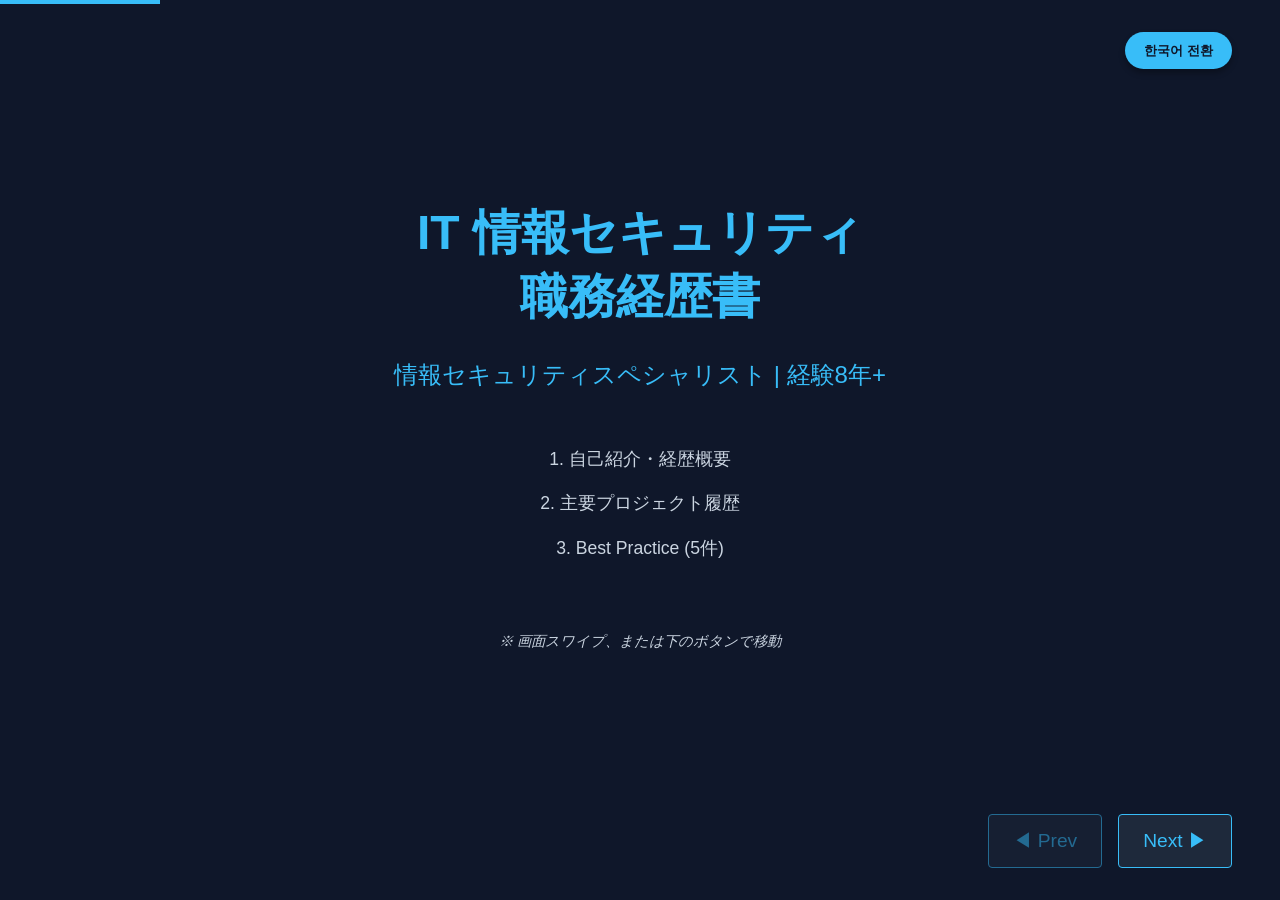
==== index.html @ 781629c2 "Ver1.01 モバイル反応型に変更" ====
<!DOCTYPE html>
<html lang="ja">
<head>
    <meta charset="UTF-8">
    <meta name="viewport" content="width=device-width, initial-scale=1.0, maximum-scale=1.0, user-scalable=no">
    <title>Portfolio | 情報セキュリティエンジニア / 정보보안 엔지니어</title>
    <style>
        :root {
            --bg-color: #0f172a;
            --text-color: #f8fafc;
            --accent-color: #38bdf8;
            --card-bg: #1e293b;
            --border-color: #334155;
            --highlight: #0ea5e9;
        }

        * {
            box-sizing: border-box;
            margin: 0;
            padding: 0;
        }

        body, html {
            height: 100%;
            font-family: 'Helvetica Neue', Arial, 'Hiragino Kaku Gothic ProN', 'Meiryo', 'Malgun Gothic', sans-serif;
            background-color: var(--bg-color);
            color: var(--text-color);
            overflow: hidden;
        }

        /* Language Toggle Classes */
        body.lang-ja .lang-ko { display: none !important; }
        body.lang-ko .lang-ja { display: none !important; }

        #langToggle {
            position: fixed;
            top: 2rem;
            right: 3rem;
            background-color: var(--accent-color);
            color: var(--bg-color);
            border: none;
            padding: 0.6rem 1.2rem;
            border-radius: 20px;
            font-weight: bold;
            cursor: pointer;
            z-index: 1000;
            box-shadow: 0 4px 6px rgba(0,0,0,0.3);
            transition: all 0.2s;
        }
        
        #langToggle:hover {
            background-color: var(--highlight);
            transform: translateY(-2px);
        }

        .slider-container {
            width: 100%;
            height: 100%;
            display: flex;
            transition: transform 0.5s ease-in-out;
        }

        .slide {
            min-width: 100vw;
            height: 100vh;
            padding: 4rem 10vw 6rem 10vw;
            display: flex;
            flex-direction: column;
            justify-content: center;
            overflow-y: auto;
            -webkit-overflow-scrolling: touch;
        }

        .slide::-webkit-scrollbar { display: none; }
        .slide { -ms-overflow-style: none; scrollbar-width: none; }

        h1, h2 {
            color: var(--accent-color);
            margin-bottom: 1.5rem;
            font-weight: 700;
        }

        h1 {
            font-size: 3rem;
            border-bottom: 2px solid var(--accent-color);
            padding-bottom: 0.5rem;
            display: inline-block;
        }

        h2 {
            font-size: 2.2rem;
            display: flex;
            align-items: center;
        }
        
        h2::before {
            content: "❖";
            margin-right: 0.8rem;
            color: var(--highlight);
        }

        h3 {
            font-size: 1.5rem;
            margin-bottom: 1rem;
            color: #cbd5e1;
        }

        h4.history-section {
            color: var(--highlight);
            margin-bottom: 1.5rem;
            border-bottom: 1px solid var(--border-color);
            padding-bottom: 0.5rem;
            font-size: 1.2rem;
        }

        p, li {
            font-size: 1.1rem;
            line-height: 1.8;
            color: #cbd5e1;
            margin-bottom: 0.8rem;
        }

        ul {
            padding-left: 2rem;
            margin-bottom: 1.5rem;
        }
        
        ol {
            padding-left: 1.5rem;
            margin-bottom: 0;
        }
        
        ol li {
            margin-bottom: 0.5rem;
        }

        .grid-2 {
            display: grid;
            grid-template-columns: 1fr 1fr;
            gap: 3rem;
            margin-top: 1rem;
        }

        .card {
            background-color: var(--card-bg);
            border: 1px solid var(--border-color);
            border-radius: 8px;
            padding: 2rem;
            box-shadow: 0 4px 6px rgba(0, 0, 0, 0.3);
            margin-top: 1.5rem;
        }

        .history-card {
            overflow-y: auto; 
            max-height: 55vh; 
            padding-right: 1rem;
        }

        .timeline-item {
            border-left: 3px solid var(--highlight);
            padding-left: 1.5rem;
            margin-bottom: 2rem;
            position: relative;
        }

        .timeline-item::before {
            content: '';
            position: absolute;
            left: -9px;
            top: 0;
            width: 15px;
            height: 15px;
            border-radius: 50%;
            background-color: var(--accent-color);
        }
        
        .timeline-date {
            font-weight: bold;
            color: var(--accent-color);
            margin-bottom: 0.5rem;
            display: block;
        }

        table {
            width: 100%;
            border-collapse: collapse;
            margin-top: 1rem;
            background-color: rgba(30, 41, 59, 0.5);
            table-layout: auto;
        }

        th, td {
            border: 1px solid var(--border-color);
            padding: 1.2rem 1.5rem;
            text-align: left;
            vertical-align: top;
        }

        th {
            background-color: rgba(14, 165, 233, 0.1);
            color: var(--accent-color);
            width: 22%;
            font-size: 1.1rem;
        }

        .controls {
            position: fixed;
            bottom: 2rem;
            right: 3rem;
            display: flex;
            gap: 1rem;
            z-index: 100;
        }

        button.nav-btn {
            background-color: var(--card-bg);
            color: var(--accent-color);
            border: 1px solid var(--accent-color);
            padding: 0.8rem 1.5rem;
            border-radius: 4px;
            cursor: pointer;
            font-size: 1.2rem;
            transition: all 0.2s;
        }

        button.nav-btn:hover {
            background-color: var(--accent-color);
            color: var(--bg-color);
        }

        .progress-bar {
            position: fixed;
            top: 0;
            left: 0;
            height: 4px;
            background-color: var(--accent-color);
            transition: width 0.3s;
            z-index: 100;
        }
        
        .highlight-text {
            color: #bae6fd;
            font-weight: bold;
        }

        /* Responsive Design */
        @media (max-width: 768px) {
            .slide {
                padding: 4rem 1.5rem 6rem 1.5rem;
                justify-content: flex-start;
            }

            h1 { font-size: 2.2rem; line-height: 1.2; }
            h2 { font-size: 1.6rem; }
            h3 { font-size: 1.3rem; }
            p, li { font-size: 1rem; }

            #langToggle {
                top: 1rem;
                right: 1rem;
                padding: 0.5rem 1rem;
                font-size: 0.9rem;
            }

            .controls {
                bottom: 1rem;
                right: 1rem;
                left: 1rem;
                justify-content: space-between;
            }

            button.nav-btn {
                padding: 0.8rem 1rem;
                font-size: 1rem;
                flex: 1;
                margin: 0 0.5rem;
            }

            .grid-2 {
                grid-template-columns: 1fr;
                gap: 1.5rem;
            }

            .card {
                padding: 1.5rem;
            }

            .history-card {
                max-height: none;
                overflow-y: visible;
                padding-right: 0;
            }

            table, thead, tbody, th, td, tr {
                display: block;
                width: 100%;
            }

            tr {
                border: 1px solid var(--border-color);
                border-radius: 8px;
                margin-bottom: 1rem;
                background-color: rgba(30, 41, 59, 0.3);
                overflow: hidden;
            }

            th {
                border: none;
                border-bottom: 1px dashed var(--border-color);
                width: 100%;
                padding: 1rem;
            }

            td {
                border: none;
                padding: 1rem;
            }
        }
    </style>
</head>
<body class="lang-ja">
    <div class="progress-bar" id="progressBar"></div>
    
    <button id="langToggle">한국어 전환</button>

    <div class="slider-container" id="slider">
        
        <!-- Slide 1: Cover -->
        <div class="slide" style="align-items: center; text-align: center; justify-content: center;">
            <div class="lang-ja">
                <h1 style="border: none; margin-bottom: 1rem;">IT 情報セキュリティ<br>職務経歴書</h1>
                <p style="font-size: 1.5rem; color: var(--accent-color);">情報セキュリティスペシャリスト | 経験8年+</p>
                <div style="margin-top: 3rem; color: #94a3b8;">
                    <p>1. 自己紹介・経歴概要</p>
                    <p>2. 主要プロジェクト履歴</p>
                    <p>3. Best Practice (5件)</p>
                </div>
                <p style="margin-top: 4rem; font-style: italic; font-size: 0.9rem;">※ 画面スワイプ、または下のボタンで移動</p>
            </div>
            <div class="lang-ko">
                <h1 style="border: none; margin-bottom: 1rem;">IT 정보보안<br>포트폴리오</h1>
                <p style="font-size: 1.5rem; color: var(--accent-color);">정보보안 전문가 | 경력 8년+</p>
                <div style="margin-top: 3rem; color: #94a3b8;">
                    <p>1. 자기소개 및 경력 요약</p>
                    <p>2. 주요 프로젝트 이력</p>
                    <p>3. Best Practice (5건)</p>
                </div>
                <p style="margin-top: 4rem; font-style: italic; font-size: 0.9rem;">※ 화면을 스와이프하거나 하단 버튼으로 이동하세요.</p>
            </div>
        </div>

        <!-- Slide 2: Intro & History -->
        <div class="slide">
            <div class="lang-ja">
                <h2>自己紹介・経歴概要</h2>
                <p style="font-size: 1.2rem; margin-bottom: 1rem;">情報セキュリティ分野にて約8年以上の実務経験。セキュリティ監視、エンジニアリング、運用保守まで幅広いレイヤーでの業務遂行能力を保有しています。</p>
            </div>
            <div class="lang-ko">
                <h2>자기소개 및 경력 요약</h2>
                <p style="font-size: 1.2rem; margin-bottom: 1rem;">정보보안 분야 약 8년 이상의 실무 경험. 보안 관제, 엔지니어링, 인시던트 대응 및 시스템 구축 운영까지 폭넓은 보안 실무 역량을 보유하고 있습니다.</p>
            </div>
            
            <div class="grid-2">
                <div class="card" style="margin-top: 0;">
                    <div class="lang-ja">
                        <h3>■ 主要スキル・経験</h3>
                        <ul>
                            <li><strong>セキュリティ監視・運用:</strong> 侵害脅威対応、障害モニタリング (約2年5ヶ月)</li>
                            <li><strong>セキュリティエンジニアリング:</strong> ソリューション導入、アーキテクチャ改善 (約2年3ヶ月)</li>
                            <li><strong>インシデント対応:</strong> ネットワークパケット分析、マルウェア解析、被害状況の把握および事後措置</li>
                            <li><strong>システム構築:</strong> オンプレミスおよびクラウド環境におけるセキュリティソリューション構築・維持保守</li>
                            <li><strong>コンプライアンス:</strong> 情報保護管理体系に基づく技術的管理業務</li>
                        </ul>
                    </div>
                    <div class="lang-ko">
                        <h3>■ 주요 스킬 및 역량</h3>
                        <ul>
                            <li><strong>보안 관제 및 운영:</strong> 침해 위협 대응, 장애 모니터링 (약 2년 5개월)</li>
                            <li><strong>보안 엔지니어링:</strong> 솔루션 구축 및 아키텍처 개선 (약 2년 3개월)</li>
                            <li><strong>침해 사고 대응(IR):</strong> 네트워크 패킷 분석, 악성코드 분석, 피해 규모 파악 및 사후 조치</li>
                            <li><strong>시스템 구축:</strong> On-Premise 및 클라우드 환경의 다양한 보안 시스템 구축 및 유지보수</li>
                            <li><strong>컴플라이언스:</strong> ISMS 등 정보보호 관리체계에 기반한 기술적 관리 업무 수행</li>
                        </ul>
                    </div>
                </div>
                
                <div class="card history-card" style="margin-top: 0;">
                    <div class="lang-ja">
                        <h3>■ 職歴</h3>
                        <h4 class="history-section">【日本での経歴】</h4>
                        <div class="timeline-item">
                            <span class="timeline-date">2024.12 - 現在</span>
                            <strong>N社（大手IT企業）</strong>
                            <p style="font-size: 1rem; margin-top: 0.5rem;">
                                ・セキュリティソリューションの運用<br>
                                ・インシデント（攻撃イベント）分析および対応<br>
                                ・技術的セキュリティ運用体制の改善および安定化
                            </p>
                        </div>
                        <h4 class="history-section" style="margin-top: 2rem;">【韓国での経歴】</h4>
                        <div class="timeline-item">
                            <span class="timeline-date">2021.11 - 2024.10</span>
                            <strong>A社（大手グループIT系企業）</strong>
                            <p style="font-size: 1rem;">セキュリティシステム構築および運営</p>
                        </div>
                        <div class="timeline-item">
                            <span class="timeline-date">2019.08 - 2021.11</span>
                            <strong>M社（セキュリティ専門企業）</strong>
                            <p style="font-size: 1rem;">WAF, SSL等L7セキュリティ構築</p>
                        </div>
                        <div class="timeline-item" style="margin-bottom: 0;">
                            <span class="timeline-date">2017.02 - 2019.08</span>
                            <strong>C社（セキュリティ運用企業）</strong>
                            <p style="font-size: 1rem;">大手S社 統合セキュリティ監視センター常駐</p>
                        </div>
                    </div>
                    <div class="lang-ko">
                        <h3>■ 직무 경력</h3>
                        <h4 class="history-section">【일본 경력】</h4>
                        <div class="timeline-item">
                            <span class="timeline-date">2024.12 - 현재</span>
                            <strong>N사（대형 IT기업）</strong>
                            <p style="font-size: 1rem; margin-top: 0.5rem;">
                                ・보안 솔루션 운영<br>
                                ・인시던트(공격 이벤트) 분석 및 대응 (XDR, IPS 등)<br>
                                ・기술 보안 운영 체계 개선 및 안정화
                            </p>
                        </div>
                        <h4 class="history-section" style="margin-top: 2rem;">【한국 경력】</h4>
                        <div class="timeline-item">
                            <span class="timeline-date">2021.11 - 2024.10</span>
                            <strong>A사（대기업 그룹 IT SI/SM）</strong>
                            <p style="font-size: 1rem;">보안 시스템 구축 및 운영, 기술적 관리 업무</p>
                        </div>
                        <div class="timeline-item">
                            <span class="timeline-date">2019.08 - 2021.11</span>
                            <strong>M사（보안 솔루션 전문 기업）</strong>
                            <p style="font-size: 1rem;">웹방화벽, SSL암복호화 보안 솔루션 구축</p>
                        </div>
                        <div class="timeline-item" style="margin-bottom: 0;">
                            <span class="timeline-date">2017.02 - 2019.08</span>
                            <strong>C사（보안 관제 전문 기업）</strong>
                            <p style="font-size: 1rem;">S사 통합보안관제센터 상주, 위협 대응</p>
                        </div>
                    </div>
                </div>
            </div>
        </div>

        <!-- Slide 3: Best Practice 1 (Cloud Asset) -->
        <div class="slide">
            <div class="lang-ja">
                <h2>Best Practice 1: クラウド資産管理システムの自社構築</h2>
                <p>PythonとAWS APIを活用し、グループ内のマルチアカウント環境におけるクラウドリソースとリスクの統合管理を実現しました。（N社）</p>
                <div class="card">
                    <table>
                        <tr>
                            <th>課題・背景</th>
                            <td>グループ内の各種ゲームサービス等が個別のAWSアカウントで運用されており、セキュリティ部門からクラウドリソースの現状把握や脆弱性の統合管理が不可能な「ブラックボックス化」状態でした。</td>
                        </tr>
                        <tr>
                            <th>技術的詳細</th>
                            <td>
                                <ul>
                                    <li><strong>開発言語:</strong> Python</li>
                                    <li><strong>連携技術:</strong> AWS API (EC2, ECS, RDS等のリソースAPI, AWS Inspector API)</li>
                                    <li>各AWSアカウントからの権限移譲を受け、全リソース情報を一元的に収集・パースするバッチ処理ロジックを実装。</li>
                                </ul>
                            </td>
                        </tr>
                        <tr>
                            <th>主な取り組み</th>
                            <td>
                                <ul>
                                    <li>AWS Inspector APIと連動し、特定の「CVEコード」を入力するだけで、全アカウントにまたがる脆弱性の影響範囲を瞬時に検索できる機能を開発。</li>
                                    <li>IAMアカウント管理、ネットワーク設定、バックアップ状態などのコンプライアンス要件を自動でチェックし、違反項目を抽出する自動点検プロセスを確立。</li>
                                </ul>
                            </td>
                        </tr>
                        <tr>
                            <th>成果と意義</th>
                            <td>従来は管理の死角となっていたクラウド環境に対する<span class="highlight-text">完全な可視性(Visibility)を獲得</span>しました。新たな脆弱性(0-day等)の発表時にも、迅速に影響度を把握し、即座に是正措置を講じることが可能な体制を構築しました。</td>
                        </tr>
                    </table>
                </div>
            </div>
            <div class="lang-ko">
                <h2>Best Practice 1: 클라우드 자산 관리 시스템 자사 구축</h2>
                <p>Python 및 AWS API를 활용하여, 그룹 내 멀티 계정 환경의 클라우드 리소스 및 리스크를 통합 관리하는 시스템을 구축했습니다. (N사)</p>
                <div class="card">
                    <table>
                        <tr>
                            <th>도입 배경</th>
                            <td>그룹 내 다수의 게임 등 서비스가 개별적인 AWS 계정으로 운영되고 있어, 보안 부서 차원에서 리소스 현황을 파악하거나 중앙 집중적인 리스크(취약점) 관리가 불가능한 블랙박스 상태였습니다.</td>
                        </tr>
                        <tr>
                            <th>기술적 상세</th>
                            <td>
                                <ul>
                                    <li><strong>개발 언어:</strong> Python</li>
                                    <li><strong>연동 기술:</strong> AWS API (EC2, ECS, RDS 등), AWS Inspector API</li>
                                    <li>서비스별 AWS 계정의 접근 권한을 할당받아, API를 통해 전체 클라우드 리소스 데이터를 일괄 수집하고 파싱하는 로직을 직접 구현했습니다.</li>
                                </ul>
                            </td>
                        </tr>
                        <tr>
                            <th>주요 수행 내역</th>
                            <td>
                                <ul>
                                    <li>AWS Inspector API를 응용하여, 특정 CVE 코드 입력 시 전체 계정을 대상으로 취약점 영향도를 즉각적으로 스캔하고 파악하는 기능을 개발했습니다.</li>
                                    <li>IAM 계정 관리, 네트워크 구성, 백업 상태 등 필수 보안 컴플라이언스를 스크립트로 자동 체크하여 위반 사항을 점검하는 프로세스를 반영했습니다.</li>
                                </ul>
                            </td>
                        </tr>
                        <tr>
                            <th>성과 및 의의</th>
                            <td>기존 클라우드 환경의 가장 큰 문제였던 <span class="highlight-text">가시성(Visibility) 부재를 완벽히 해결</span>했습니다. 이를 통해 신규 취약점 발생 시 즉각적인 영향도 파악은 물론, 체계적이고 선제적인 클라우드 보안 리스크 관리가 가능해졌습니다.</td>
                        </tr>
                    </table>
                </div>
            </div>
        </div>

        <!-- Slide 4: Best Practice 2 (Office Security) -->
        <div class="slide">
            <div class="lang-ja">
                <h2>Best Practice 2: オフィスセキュリティ点検システムの開発</h2>
                <p>物理セキュリティ（クリアデスク等）点検のプロセスをシステム化・自動化し、手作業によるレポート作成の手間を大幅に削減しました。（N社）</p>
                <div class="card">
                    <table>
                        <tr>
                            <th>課題・背景</th>
                            <td>オフィスでのPCや機密文書の放置を点検する際、従来は全座席を撮影し、手動で全画像をダウンロードしてファイル名を座席番号に変更し、レポートを作成するという非効率的なプロセスが存在しました。</td>
                        </tr>
                        <tr>
                            <th>主な取り組み</th>
                            <td>
                                <ul>
                                    <li>自社で運用中のシステムに「オフィスセキュリティ点検モジュール」を新規追加設計および開発。</li>
                                    <li>建物の各フロアの座席表をベースに、全座席をボタン型のUIでマッピング。</li>
                                    <li>対象座席のボタンをクリックし、「Pass / 違反」を選択。違反時は即座に証拠写真をアップロードする直感的なインターフェースを実装。</li>
                                </ul>
                            </td>
                        </tr>
                        <tr>
                            <th>自動化の実現</th>
                            <td>点検完了後、違反履歴（アップロードされた写真と座席情報の紐付け）をシステム上で直ちに確認できるようにし、違反項目と該当写真のファイル名が自動的にマッピングされた「点検結果レポート」の自動抽出機能を実装しました。</td>
                        </tr>
                        <tr>
                            <th>成果と意義</th>
                            <td>従来は2フロアの点検に2時間要していましたが、本システムの導入により9フロアを3時間で点検可能になりました。これにより<span class="highlight-text">点検作業時間を約67%削減し、業務効率を300%向上</span>させるという圧倒的な成果を達成しました。</td>
                        </tr>
                    </table>
                </div>
            </div>
            <div class="lang-ko">
                <h2>Best Practice 2: 오피스 보안 점검 시스템 자체 개발</h2>
                <p>물리적 보안(클리어 데스크 등) 점검 프로세스를 전면 시스템화하여, 수작업에 의존하던 점검 및 레포트 작성 시간을 혁신적으로 단축했습니다. (N사)</p>
                <div class="card">
                    <table>
                        <tr>
                            <th>도입 배경</th>
                            <td>오피스 내 노트북, 기밀 문서 등의 방치 여부를 점검할 때, 기존에는 각 자리를 사진으로 촬영하고 일일이 다운로드하여 정해진 규칙으로 파일명을 변경한 뒤 수동으로 레포트를 작성하는 비효율적인 절차를 거쳐야 했습니다.</td>
                        </tr>
                        <tr>
                            <th>주요 수행 내역</th>
                            <td>
                                <ul>
                                    <li>자체 구축 시스템 내에 '오피스 보안 점검 모듈'을 신규 기획 및 기능 추가.</li>
                                    <li>건물의 각 층별 자리표(도면)를 기반으로 모든 좌석을 버튼 형태의 직관적인 UI로 구현.</li>
                                    <li>점검 대상 자리의 버튼을 눌러 점검 항목에 대한 '통과/위반'을 판정하고, 위반 시 현장에서 즉시 증적 사진을 업로드하도록 로직 설계.</li>
                                </ul>
                            </td>
                        </tr>
                        <tr>
                            <th>자동화 구현</th>
                            <td>점검 완료 시 시스템 이력을 통해 위반 좌석과 사진을 즉시 확인할 수 있으며, 서버에 저장된 위반 사진의 파일명이 위반 항목과 자동으로 매핑되어 기입된 '점검 레포트 자동 추출 기능'을 완성했습니다.</td>
                        </tr>
                        <tr>
                            <th>성과 및 의의</th>
                            <td>기존 2개 층 점검에 2시간이 소요되던 업무를 9개 층 점검에 3시간으로 획기적으로 단축했습니다. 이는 <span class="highlight-text">소요 시간 67% 감소, 업무 효율성 300% (3배) 증가</span>에 해당하는 엄청난 성과이며, 수작업 시 발생하던 파일명 오류 등 휴먼 에러를 원천 차단했습니다.</td>
                        </tr>
                    </table>
                </div>
            </div>
        </div>

        <!-- Slide 5: Best Practice 3 (XDR) -->
        <div class="slide">
            <div class="lang-ja">
                <h2>Best Practice 3: 統合セキュリティプラットフォーム(XDR)構築・高度化</h2>
                <p>SSL可視化ソリューションによる暗号化トラフィックの復号化と、各種セキュリティアプライアンスへのミラーリング構成により、全社的な監視体制を強化しました。</p>
                <div class="card">
                    <table>
                        <tr>
                            <th>課題・背景</th>
                            <td>サイバー攻撃の高度化およびトラフィックの暗号化(HTTPS)が進む中、既存のファイアウォールやIPSだけでは脅威の可視化と包括的な分析が困難になっていました。</td>
                        </tr>
                        <tr>
                            <th>技術的詳細と<br>アーキテクチャ</th>
                            <td>
                                <ul>
                                    <li>インターネット接続トラフィックをSSL可視化機器(SWG+SSLVA)でPlain-textに復号化。</li>
                                    <li>復号化されたミラートラフィックをAPT NXやDLPに並行して転送する高度なネットワーク設計を導入。</li>
                                </ul>
                            </td>
                        </tr>
                        <tr>
                            <th>主な取り組み</th>
                            <td>
                                <ul>
                                    <li>老朽化したセキュリティ機器(FW, IPS)のシームレスなリプレイスを遂行。</li>
                                    <li>ネットワーク機器、エンドポイントから発生するシステムログと検知イベントを統合収集し、XDRプラットフォームに連動させるパイプラインを構築。</li>
                                </ul>
                            </td>
                        </tr>
                        <tr>
                            <th>成果と意義</th>
                            <td>サイロ化していた各種セキュリティログをXDR上で単一のEvent Streamとして相関分析することが可能となり、<span class="highlight-text">脅威の早期発見とリアルタイム警報システムの確立</span>によるインシデント対応速度の飛躍的な向上を実現しました。</td>
                        </tr>
                    </table>
                </div>
            </div>
            <div class="lang-ko">
                <h2>Best Practice 3: 통합보안플랫폼(XDR) 구축 및 보안 고도화</h2>
                <p>SSL 가시성 솔루션을 통한 암호화 트래픽 복호화 및 각종 보안 시스템으로의 미러링 구성을 통해 전사적 네트워크 모니터링을 강화했습니다.</p>
                <div class="card">
                    <table>
                        <tr>
                            <th>도입 배경</th>
                            <td>사이버 위협이 고도화되고 웹 트래픽의 대다수가 암호화(HTTPS)됨에 따라, 노후화된 기존 방화벽과 IPS만으로는 내부로 유입되는 악성 행위에 대한 가시성 확보와 통합 분석이 불가능했습니다.</td>
                        </tr>
                        <tr>
                            <th>아키텍처 및<br>기술적 상세</th>
                            <td>
                                <ul>
                                    <li>사용자의 인터넷 접속 트래픽을 SSL 가시성 솔루션(SWG+SSLVA)을 거쳐 Plain-text로 복호화하도록 네트워크 구성.</li>
                                    <li>복호화된 미러 트래픽을 APT NX와 DLP로 동시 전송하여 탐지율을 극대화하는 아키텍처 설계 및 구축.</li>
                                </ul>
                            </td>
                        </tr>
                        <tr>
                            <th>주요 수행 내역</th>
                            <td>
                                <ul>
                                    <li>노후화된 방화벽, IPS의 교체 및 정책 최적화 프로젝트 리딩.</li>
                                    <li>네트워크 시스템, DB, 단말에서 발생하는 방대한 이벤트 및 로그를 XDR 플랫폼으로 연동 및 파싱하는 데이터 파이프라인 구축.</li>
                                </ul>
                            </td>
                        </tr>
                        <tr>
                            <th>성과 및 의의</th>
                            <td>파편화되어 있던 보안 이벤트를 XDR을 통해 통합 분석함으로써 <span class="highlight-text">실시간 경보 발령 및 선제적 침해 위협 대응</span>이 가능해졌으며, 정보 보안 부서의 전반적인 업무 효율성과 가시성이 크게 향상되었습니다.</td>
                        </tr>
                    </table>
                </div>
            </div>
        </div>

        <!-- Slide 6: Best Practice 4 (SQUID) -->
        <div class="slide">
            <div class="lang-ja">
                <h2>Best Practice 4: 網分離環境におけるコラボレーションツール接続統制</h2>
                <p>オープンソース(SQUID)を活用したプロキシを新規構築し、HTTPヘッダ識別を利用した高度なアクセス制御により網分離環境のセキュリティを強化しました。</p>
                <div class="card">
                    <table>
                        <tr>
                            <th>課題・背景</th>
                            <td>網分離環境において特定グループウェアへのアクセスを許可する必要がありましたが、個人の私的アカウントでのログインを防ぎ、情報流出リスクを遮断する技術的制御が求められていました。</td>
                        </tr>
                        <tr>
                            <th>技術的詳細</th>
                            <td>
                                <ul>
                                    <li><strong>OS/App:</strong> Redhat Enterprise 8.9 / Squid Cache 4.15</li>
                                    <li><strong>制御ロジック:</strong> アクセス先URLと、企業ドメイン情報を含むHTTPヘッダ(AUTH等)の「AND条件」をProxyルールセットとして実装。</li>
                                </ul>
                            </td>
                        </tr>
                        <tr>
                            <th>主な取り組み</th>
                            <td>
                                <ul>
                                    <li>網分離区間にプロキシサーバーをゼロから単独で構築(寄与度100%)。</li>
                                    <li>既存ルールのマイグレーション、SSL証明書検証機能の適用、WebSocket通信のバイパス処理などを実施。</li>
                                </ul>
                            </td>
                        </tr>
                        <tr>
                            <th>成果と意義</th>
                            <td>特定の企業アカウントのみログインを許可し、個人アカウントを完全に統制する環境を<span class="highlight-text">当該ソリューションメーカー初の事例として成功</span>させました。これにより利便性を損なうことなく網分離環境からの情報流出の抜け穴を完全に塞ぎました。</td>
                        </tr>
                    </table>
                </div>
            </div>
            <div class="lang-ko">
                <h2>Best Practice 4: 망분리 환경 업무협업도구 개인계정 접속 통제</h2>
                <p>오픈소스(SQUID) 프록시를 신규 구축하고, 기업 도메인 식별 헤더를 활용한 고도화된 접근 제어를 통해 망분리 환경의 보안을 강화했습니다.</p>
                <div class="card">
                    <table>
                        <tr>
                            <th>도입 배경</th>
                            <td>인터넷이 차단된 망분리 환경에서 업무용 협업도구의 통신은 허용해야 했으나, 직원이 개인 계정으로 접속하여 회사 기밀 자료를 유출하는 행위를 차단할 기술적 통제 방안이 필수적이었습니다.</td>
                        </tr>
                        <tr>
                            <th>기술적 상세</th>
                            <td>
                                <ul>
                                    <li><strong>환경:</strong> Redhat Enterprise 8.9 / Squid Cache 4.15</li>
                                    <li><strong>제어 로직:</strong> 목적지 URL과 기업 도메인을 식별할 수 있는 HTTP Header (AUTH 등)의 'AND 조건'을 프록시 룰셋으로 정교하게 구현.</li>
                                </ul>
                            </td>
                        </tr>
                        <tr>
                            <th>주요 수행 내역</th>
                            <td>
                                <ul>
                                    <li>망분리 구간 내 프록시 서버 단독 신규 구축 (프로젝트 기여도 100%).</li>
                                    <li>SSL 인증서 검증(Trusted Root) 적용 및 WebSocket 기능 우회 방안 마련 및 테스트 수행.</li>
                                </ul>
                            </td>
                        </tr>
                        <tr>
                            <th>성과 및 의의</th>
                            <td>오픈소스를 활용하여 개인 계정 로그인을 통제하는 환경을 <span class="highlight-text">제조사(솔루션 벤더) 최초 사례로 성공적으로 구축</span>했습니다. 고도화된 기술적 통제를 통해 망분리 환경의 정보 유출 사고 위험을 근본적으로 제거했습니다.</td>
                        </tr>
                    </table>
                </div>
            </div>
        </div>

        <!-- Slide 7: Best Practice 5 (Webshell) -->
        <div class="slide">
            <div class="lang-ja">
                <h2>Best Practice 5: Webシェル攻撃による侵害インシデント(IR)対応</h2>
                <p>脆弱性を突いたシステムへの侵入およびラテラルムーブメント(水平展開)攻撃を発見し、迅速な封じ込めから復旧・再発防止策までを主導しました。</p>
                <div class="card">
                    <table>
                        <tr>
                            <th>インシデント概要</th>
                            <td>
                                <ul>
                                    <li><strong>発生時期:</strong> 2022年3月〜4月 (分析対象: サーバー10台, PC2台)</li>
                                    <li>SmartEditor 2.1.2およびAtlassian Confluenceの脆弱性を悪用され、Webシェルおよび悪性ファイルがアップロードされた。</li>
                                </ul>
                            </td>
                        </tr>
                        <tr>
                            <th>対応プロセス 1<br>(検知・初期対応)</th>
                            <td>
                                <ul>
                                    <li><strong>検知:</strong> Host IPSモニタリング中、内部IPセグメントに向けた不審なWebスキャン行為をいち早く検知。</li>
                                    <li><strong>封じ込め:</strong> 被害の拡散を防ぐため、即座に感染が疑われるPCおよびサーバーのネットワークを隔離措置。</li>
                                </ul>
                            </td>
                        </tr>
                        <tr>
                            <th>対応プロセス 2<br>(調査・復旧・強化)</th>
                            <td>
                                <ul>
                                    <li><strong>調査分析:</strong> 不審なプロセス調査とフォレンジック分析を実施し、C2サーバー(ロシア)との通信事実を特定。</li>
                                    <li><strong>復旧・再発防止:</strong> 開発者のシステムアクセス統制ポリシーを見直し、全システムのパスワード強制変更および認証強化を実施。</li>
                                </ul>
                            </td>
                        </tr>
                        <tr>
                            <th>成果と意義</th>
                            <td>巧妙なラテラルムーブメント攻撃を初期段階で遮断し、<span class="highlight-text">顧客データ等の致命的な情報流出を未然に防ぐ</span>ことに成功しました。社内のインシデント対応マニュアルをアップデートし組織のレジリエンスを向上させました。</td>
                        </tr>
                    </table>
                </div>
            </div>
            <div class="lang-ko">
                <h2>Best Practice 5: 웹쉘 공격 침해 사고 대응 (Incident Response)</h2>
                <p>알려진 취약점을 통한 시스템 침투 및 측면 이동(Lateral Movement) 공격을 조기에 발견하고, 즉각적인 격리부터 포렌식 분석, 보안 강화까지 전 과정을 수행했습니다.</p>
                <div class="card">
                    <table>
                        <tr>
                            <th>인시던트 개요</th>
                            <td>
                                <ul>
                                    <li><strong>대응 기간:</strong> 2022년 3월 ~ 4월 (분석 대상: 서버 10대, 개인PC 2대)</li>
                                    <li>SmartEditor 및 Atlassian Confluence 취약점을 악용하여 악성 웹쉘 4종 및 악성 파일 7종이 업로드됨.</li>
                                </ul>
                            </td>
                        </tr>
                        <tr>
                            <th>대응 프로세스 1<br>(탐지 및 초기 대응)</th>
                            <td>
                                <ul>
                                    <li><strong>탐지:</strong> Host IPS 모니터링 중 내부 대역 IP로 향하는 웹 스캐닝 행위 등 비정상적인 특이 이벤트를 최초 발견.</li>
                                    <li><strong>격리:</strong> 감염이 의심되는 PC 및 주요 서버의 네트워크를 즉각적으로 차단 및 격리 조치하여 피해 확산 차단.</li>
                                </ul>
                            </td>
                        </tr>
                        <tr>
                            <th>대응 프로세스 2<br>(분석, 복구 및 강화)</th>
                            <td>
                                <ul>
                                    <li><strong>조사 분석:</strong> 포렌식 분석을 의뢰하여 C2 서버(러시아)와의 악성 통신 유발 시스템 식별.</li>
                                    <li><strong>복구 및 강화:</strong> 내부 개발자의 시스템 접근 통제를 대폭 강화. 전체 시스템 패스워드 일괄 변경 및 보안 정책 재정립.</li>
                                </ul>
                            </td>
                        </tr>
                        <tr>
                            <th>성과 및 의의</th>
                            <td>치명적일 수 있었던 내부망 침투 공격을 조기에 차단하여 <span class="highlight-text">실질적인 데이터 유출 피해를 완벽히 방어</span>했습니다. 실전적인 침해 대응 역량을 증명하였으며, 사후 접근 체계 고도화를 이끌어냈습니다.</td>
                        </tr>
                    </table>
                </div>
            </div>
        </div>

        <!-- Slide 8: Outro -->
        <div class="slide" style="align-items: center; text-align: center; justify-content: center;">
            <div class="lang-ja">
                <h1 style="border: none; margin-bottom: 2rem;">ご清聴ありがとうございました</h1>
                <p style="font-size: 1.5rem; font-style: italic; color: #94a3b8; margin-bottom: 3rem;">"人生は挑戦し続けること。<br>挑戦を止めれば成長も止まる"</p>
                <p style="font-size: 1.2rem;">挑戦を恐れず、常に発展を志向するエンジニアとして貢献いたします。</p>
            </div>
            <div class="lang-ko">
                <h1 style="border: none; margin-bottom: 2rem;">경청해 주셔서 감사합니다</h1>
                <p style="font-size: 1.5rem; font-style: italic; color: #94a3b8; margin-bottom: 3rem;">"인생은 계속해서 도전하는 것이다.<br>도전을 멈추면 성장도 멈춘다"</p>
                <p style="font-size: 1.2rem;">도전을 두려워하지 않고 항상 발전을 지향하는 보안 전문가가 되겠습니다.</p>
            </div>
        </div>

    </div>

    <div class="controls">
        <button class="nav-btn" id="prevBtn">◀ Prev</button>
        <button class="nav-btn" id="nextBtn">Next ▶</button>
    </div>

    <script>
        // Language Toggle Logic
        const langToggleBtn = document.getElementById('langToggle');
        langToggleBtn.addEventListener('click', () => {
            if (document.body.classList.contains('lang-ja')) {
                document.body.classList.remove('lang-ja');
                document.body.classList.add('lang-ko');
                langToggleBtn.textContent = '日本語 切替';
            } else {
                document.body.classList.remove('lang-ko');
                document.body.classList.add('lang-ja');
                langToggleBtn.textContent = '한국어 전환';
            }
        });

        // Slider Logic
        const slider = document.getElementById('slider');
        const prevBtn = document.getElementById('prevBtn');
        const nextBtn = document.getElementById('nextBtn');
        const progressBar = document.getElementById('progressBar');
        const slides = document.querySelectorAll('.slide');
        
        let currentSlide = 0;
        const totalSlides = slides.length;

        function updateSlider() {
            slider.style.transform = `translateX(-${currentSlide * 100}vw)`;
            progressBar.style.width = `${((currentSlide + 1) / totalSlides) * 100}%`;
            
            prevBtn.style.opacity = currentSlide === 0 ? '0.5' : '1';
            prevBtn.style.pointerEvents = currentSlide === 0 ? 'none' : 'auto';
            
            nextBtn.style.opacity = currentSlide === totalSlides - 1 ? '0.5' : '1';
            nextBtn.style.pointerEvents = currentSlide === totalSlides - 1 ? 'none' : 'auto';
        }

        function nextSlide() {
            if (currentSlide < totalSlides - 1) {
                currentSlide++;
                updateSlider();
            }
        }

        function prevSlide() {
            if (currentSlide > 0) {
                currentSlide--;
                updateSlider();
            }
        }

        nextBtn.addEventListener('click', nextSlide);
        prevBtn.addEventListener('click', prevSlide);

        document.addEventListener('keydown', (e) => {
            if (e.key === 'ArrowRight' || e.key === ' ') {
                e.preventDefault();
                nextSlide();
            } else if (e.key === 'ArrowLeft') {
                e.preventDefault();
                prevSlide();
            }
        });

        // Mobile Swipe Support
        let touchstartX = 0;
        let touchendX = 0;
        
        slider.addEventListener('touchstart', e => {
            touchstartX = e.changedTouches[0].screenX;
        });

        slider.addEventListener('touchend', e => {
            touchendX = e.changedTouches[0].screenX;
            handleSwipe();
        });

        function handleSwipe() {
            const threshold = 50;
            if (touchendX < touchstartX - threshold) nextSlide();
            if (touchendX > touchstartX + threshold) prevSlide();
        }

        // Initialize
        updateSlider();
    </script>
</body>
</html>
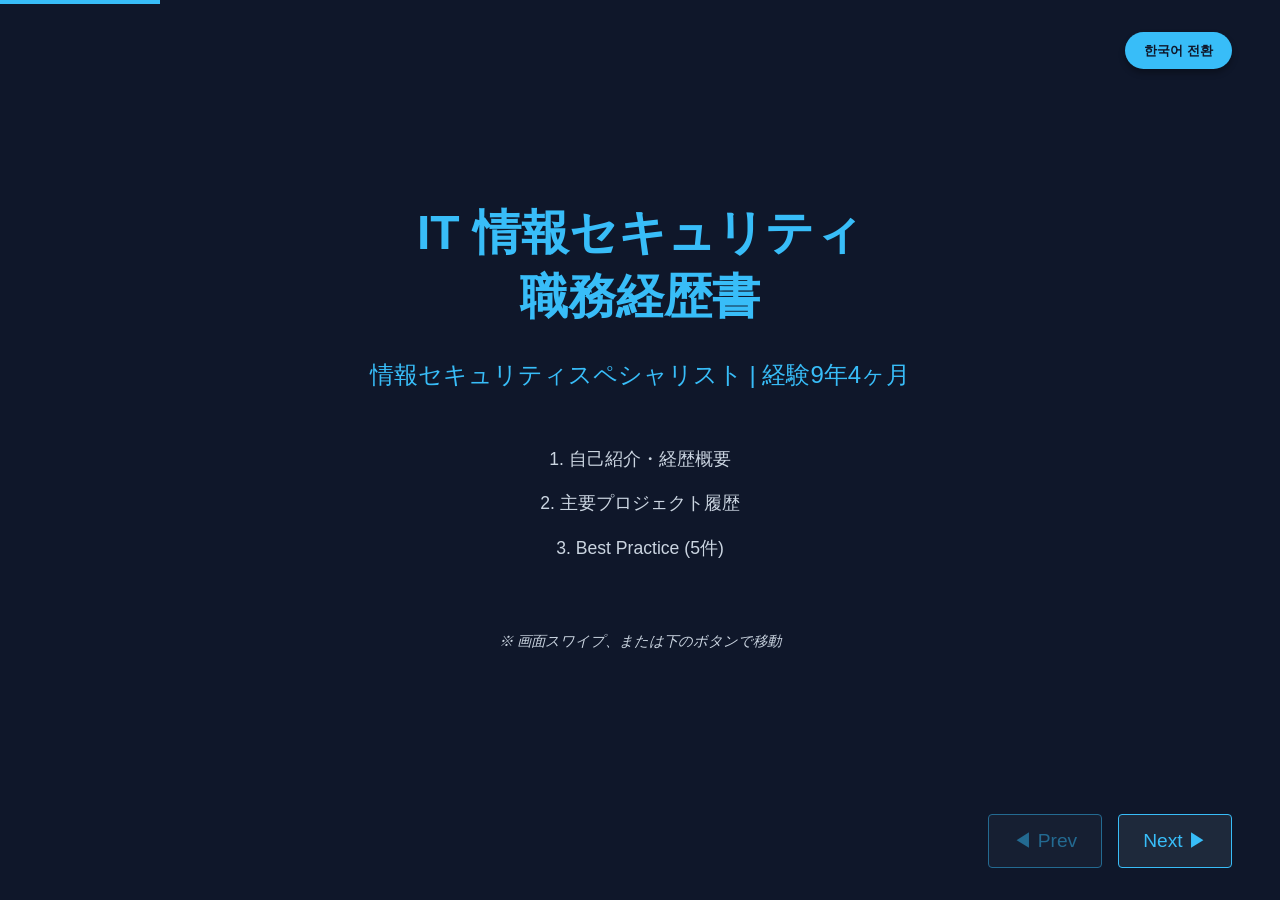
==== commit 9cce5201: "v1.02 Contents Modified 修正内容 - 会社の説明をもっと明確に修正 - 職務の右の空間が出来るように修正 - 経験年数を自動計算するように修正" ====
--- a/index.html
+++ b/index.html
@@ -288,7 +288,7 @@
             .history-card {
                 max-height: none;
                 overflow-y: visible;
-                padding-right: 0;
+                padding-right: 1.5rem !important; /* 모바일 우측 여백 깨짐 수정 */
             }
 
             table, thead, tbody, th, td, tr {
@@ -329,7 +329,7 @@
         <div class="slide" style="align-items: center; text-align: center; justify-content: center;">
             <div class="lang-ja">
                 <h1 style="border: none; margin-bottom: 1rem;">IT 情報セキュリティ<br>職務経歴書</h1>
-                <p style="font-size: 1.5rem; color: var(--accent-color);">情報セキュリティスペシャリスト | 経験8年+</p>
+                <p style="font-size: 1.5rem; color: var(--accent-color);">情報セキュリティスペシャリスト | 経験9年4ヶ月</p>
                 <div style="margin-top: 3rem; color: #94a3b8;">
                     <p>1. 自己紹介・経歴概要</p>
                     <p>2. 主要プロジェクト履歴</p>
@@ -339,7 +339,7 @@
             </div>
             <div class="lang-ko">
                 <h1 style="border: none; margin-bottom: 1rem;">IT 정보보안<br>포트폴리오</h1>
-                <p style="font-size: 1.5rem; color: var(--accent-color);">정보보안 전문가 | 경력 8년+</p>
+                <p style="font-size: 1.5rem; color: var(--accent-color);">정보보안 전문가 | 경력 9년 4개월</p>
                 <div style="margin-top: 3rem; color: #94a3b8;">
                     <p>1. 자기소개 및 경력 요약</p>
                     <p>2. 주요 프로젝트 이력</p>
@@ -353,11 +353,11 @@
         <div class="slide">
             <div class="lang-ja">
                 <h2>自己紹介・経歴概要</h2>
-                <p style="font-size: 1.2rem; margin-bottom: 1rem;">情報セキュリティ分野にて約8年以上の実務経験。セキュリティ監視、エンジニアリング、運用保守まで幅広いレイヤーでの業務遂行能力を保有しています。</p>
+                <p style="font-size: 1.2rem; margin-bottom: 1rem;">情報セキュリティ分野にて約9年以上の実務経験。セキュリティ監視、エンジニアリング、運用保守まで幅広いレイヤーでの業務遂行能力を保有しています。</p>
             </div>
             <div class="lang-ko">
                 <h2>자기소개 및 경력 요약</h2>
-                <p style="font-size: 1.2rem; margin-bottom: 1rem;">정보보안 분야 약 8년 이상의 실무 경험. 보안 관제, 엔지니어링, 인시던트 대응 및 시스템 구축 운영까지 폭넓은 보안 실무 역량을 보유하고 있습니다.</p>
+                <p style="font-size: 1.2rem; margin-bottom: 1rem;">정보보안 분야 약 9년 이상의 실무 경험. 보안 관제, 엔지니어링, 인시던트 대응 및 시스템 구축 운영까지 폭넓은 보안 실무 역량을 보유하고 있습니다.</p>
             </div>
             
             <div class="grid-2">
@@ -390,7 +390,7 @@
                         <h4 class="history-section">【日本での経歴】</h4>
                         <div class="timeline-item">
                             <span class="timeline-date">2024.12 - 現在</span>
-                            <strong>N社（大手IT企業）</strong>
+                            <strong>N社（ゲーム、ウェブトゥーン等ITサービス企業）</strong>
                             <p style="font-size: 1rem; margin-top: 0.5rem;">
                                 ・セキュリティソリューションの運用<br>
                                 ・インシデント（攻撃イベント）分析および対応<br>
@@ -400,7 +400,7 @@
                         <h4 class="history-section" style="margin-top: 2rem;">【韓国での経歴】</h4>
                         <div class="timeline-item">
                             <span class="timeline-date">2021.11 - 2024.10</span>
-                            <strong>A社（大手グループIT系企業）</strong>
+                            <strong>A社（IT企画・運用サービス企業）</strong>
                             <p style="font-size: 1rem;">セキュリティシステム構築および運営</p>
                         </div>
                         <div class="timeline-item">
@@ -419,7 +419,7 @@
                         <h4 class="history-section">【일본 경력】</h4>
                         <div class="timeline-item">
                             <span class="timeline-date">2024.12 - 현재</span>
-                            <strong>N사（대형 IT기업）</strong>
+                            <strong>N사（게임, 웹툰 등 IT서비스 기업）</strong>
                             <p style="font-size: 1rem; margin-top: 0.5rem;">
                                 ・보안 솔루션 운영<br>
                                 ・인시던트(공격 이벤트) 분석 및 대응 (XDR, IPS 등)<br>
@@ -429,7 +429,7 @@
                         <h4 class="history-section" style="margin-top: 2rem;">【한국 경력】</h4>
                         <div class="timeline-item">
                             <span class="timeline-date">2021.11 - 2024.10</span>
-                            <strong>A사（대기업 그룹 IT SI/SM）</strong>
+                            <strong>A사（IT 기획 및 운영 서비스 기업）</strong>
                             <p style="font-size: 1rem;">보안 시스템 구축 및 운영, 기술적 관리 업무</p>
                         </div>
                         <div class="timeline-item">
@@ -814,12 +814,12 @@
         <!-- Slide 8: Outro -->
         <div class="slide" style="align-items: center; text-align: center; justify-content: center;">
             <div class="lang-ja">
-                <h1 style="border: none; margin-bottom: 2rem;">ご清聴ありがとうございました</h1>
+                <h1 style="border: none; margin-bottom: 2rem;">お忙しい中、<br>お読みいただきありがとうございました</h1>
                 <p style="font-size: 1.5rem; font-style: italic; color: #94a3b8; margin-bottom: 3rem;">"人生は挑戦し続けること。<br>挑戦を止めれば成長も止まる"</p>
                 <p style="font-size: 1.2rem;">挑戦を恐れず、常に発展を志向するエンジニアとして貢献いたします。</p>
             </div>
             <div class="lang-ko">
-                <h1 style="border: none; margin-bottom: 2rem;">경청해 주셔서 감사합니다</h1>
+                <h1 style="border: none; margin-bottom: 2rem;">바쁘신 와중에<br>읽어주셔서 감사합니다</h1>
                 <p style="font-size: 1.5rem; font-style: italic; color: #94a3b8; margin-bottom: 3rem;">"인생은 계속해서 도전하는 것이다.<br>도전을 멈추면 성장도 멈춘다"</p>
                 <p style="font-size: 1.2rem;">도전을 두려워하지 않고 항상 발전을 지향하는 보안 전문가가 되겠습니다.</p>
             </div>
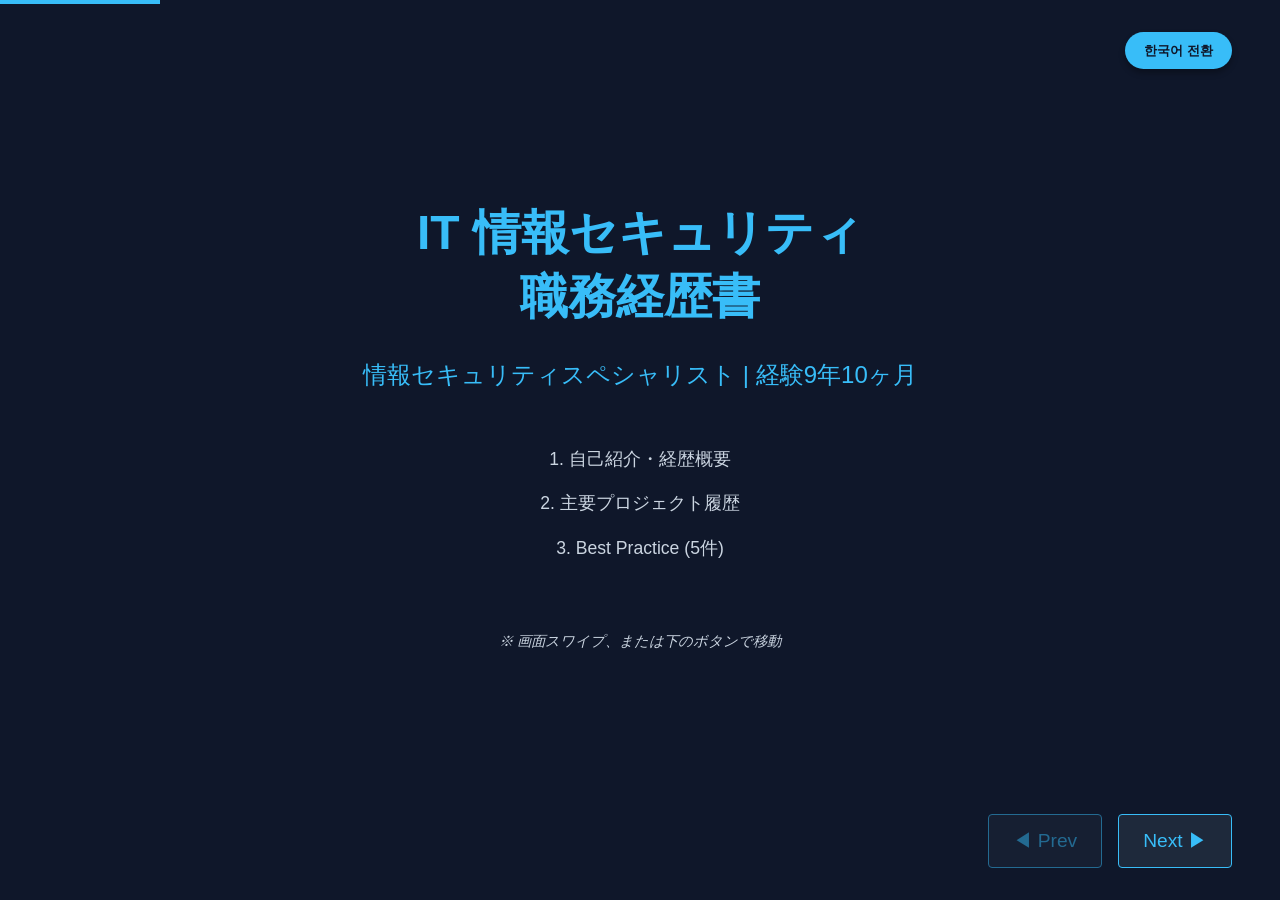
==== commit 42d266ac: "v1.03 Contents Modified 修正内容 - 経験年数を自動計算することが反映されなかったので修正" ====
--- a/index.html
+++ b/index.html
@@ -325,11 +325,10 @@
 
     <div class="slider-container" id="slider">
         
-        <!-- Slide 1: Cover -->
         <div class="slide" style="align-items: center; text-align: center; justify-content: center;">
             <div class="lang-ja">
                 <h1 style="border: none; margin-bottom: 1rem;">IT 情報セキュリティ<br>職務経歴書</h1>
-                <p style="font-size: 1.5rem; color: var(--accent-color);">情報セキュリティスペシャリスト | 経験9年4ヶ月</p>
+                <p style="font-size: 1.5rem; color: var(--accent-color);">情報セキュリティスペシャリスト | <span id="calc-duration-ja">経験計算中...</span></p>
                 <div style="margin-top: 3rem; color: #94a3b8;">
                     <p>1. 自己紹介・経歴概要</p>
                     <p>2. 主要プロジェクト履歴</p>
@@ -339,7 +338,7 @@
             </div>
             <div class="lang-ko">
                 <h1 style="border: none; margin-bottom: 1rem;">IT 정보보안<br>포트폴리오</h1>
-                <p style="font-size: 1.5rem; color: var(--accent-color);">정보보안 전문가 | 경력 9년 4개월</p>
+                <p style="font-size: 1.5rem; color: var(--accent-color);">정보보안 전문가 | <span id="calc-duration-ko">경력 계산중...</span></p>
                 <div style="margin-top: 3rem; color: #94a3b8;">
                     <p>1. 자기소개 및 경력 요약</p>
                     <p>2. 주요 프로젝트 이력</p>
@@ -349,15 +348,14 @@
             </div>
         </div>
 
-        <!-- Slide 2: Intro & History -->
         <div class="slide">
             <div class="lang-ja">
                 <h2>自己紹介・経歴概要</h2>
-                <p style="font-size: 1.2rem; margin-bottom: 1rem;">情報セキュリティ分野にて約9年以上の実務経験。セキュリティ監視、エンジニアリング、運用保守まで幅広いレイヤーでの業務遂行能力を保有しています。</p>
+                <p style="font-size: 1.2rem; margin-bottom: 1rem;">情報セキュリティ分野にて<span id="calc-years-ja">約9年以上</span>の実務経験。セキュリティ監視、エンジニアリング、運用保守まで幅広いレイヤーでの業務遂行能力を保有しています。</p>
             </div>
             <div class="lang-ko">
                 <h2>자기소개 및 경력 요약</h2>
-                <p style="font-size: 1.2rem; margin-bottom: 1rem;">정보보안 분야 약 9년 이상의 실무 경험. 보안 관제, 엔지니어링, 인시던트 대응 및 시스템 구축 운영까지 폭넓은 보안 실무 역량을 보유하고 있습니다.</p>
+                <p style="font-size: 1.2rem; margin-bottom: 1rem;">정보보안 분야 <span id="calc-years-ko">약 9년 이상</span>의 실무 경험. 보안 관제, 엔지니어링, 인시던트 대응 및 시스템 구축 운영까지 폭넓은 보안 실무 역량을 보유하고 있습니다.</p>
             </div>
             
             <div class="grid-2">
@@ -447,7 +445,6 @@
             </div>
         </div>
 
-        <!-- Slide 3: Best Practice 1 (Cloud Asset) -->
         <div class="slide">
             <div class="lang-ja">
                 <h2>Best Practice 1: クラウド資産管理システムの自社構築</h2>
@@ -521,7 +518,6 @@
             </div>
         </div>
 
-        <!-- Slide 4: Best Practice 2 (Office Security) -->
         <div class="slide">
             <div class="lang-ja">
                 <h2>Best Practice 2: オフィスセキュリティ点検システムの開発</h2>
@@ -585,7 +581,6 @@
             </div>
         </div>
 
-        <!-- Slide 5: Best Practice 3 (XDR) -->
         <div class="slide">
             <div class="lang-ja">
                 <h2>Best Practice 3: 統合セキュリティプラットフォーム(XDR)構築・高度化</h2>
@@ -657,7 +652,6 @@
             </div>
         </div>
 
-        <!-- Slide 6: Best Practice 4 (SQUID) -->
         <div class="slide">
             <div class="lang-ja">
                 <h2>Best Practice 4: 網分離環境におけるコラボレーションツール接続統制</h2>
@@ -729,7 +723,6 @@
             </div>
         </div>
 
-        <!-- Slide 7: Best Practice 5 (Webshell) -->
         <div class="slide">
             <div class="lang-ja">
                 <h2>Best Practice 5: Webシェル攻撃による侵害インシデント(IR)対応</h2>
@@ -811,7 +804,6 @@
             </div>
         </div>
 
-        <!-- Slide 8: Outro -->
         <div class="slide" style="align-items: center; text-align: center; justify-content: center;">
             <div class="lang-ja">
                 <h1 style="border: none; margin-bottom: 2rem;">お忙しい中、<br>お読みいただきありがとうございました</h1>
@@ -833,7 +825,38 @@
     </div>
 
     <script>
-        // Language Toggle Logic
+        // --- 경력 기간 자동 계산 로직 ---
+        function calculateCareerDuration() {
+            const startYear = 2017;
+            const startMonth = 2; // 2월
+            
+            const now = new Date();
+            const currentYear = now.getFullYear();
+            const currentMonth = now.getMonth() + 1; // getMonth()는 0부터 시작하므로 +1
+            
+            let years = currentYear - startYear;
+            let months = currentMonth - startMonth;
+            
+            if (months < 0) {
+                years--;
+                months += 12;
+            }
+            
+            const calcDurationJa = document.getElementById('calc-duration-ja');
+            const calcDurationKo = document.getElementById('calc-duration-ko');
+            const calcYearsJa = document.getElementById('calc-years-ja');
+            const calcYearsKo = document.getElementById('calc-years-ko');
+            
+            if (calcDurationJa) calcDurationJa.textContent = `経験${years}年${months}ヶ月`;
+            if (calcDurationKo) calcDurationKo.textContent = `경력 ${years}년 ${months}개월`;
+            if (calcYearsJa) calcYearsJa.textContent = `約${years}年以上`;
+            if (calcYearsKo) calcYearsKo.textContent = `약 ${years}년 이상`;
+        }
+        
+        // 페이지 로드 시 즉시 계산
+        calculateCareerDuration();
+
+        // --- Language Toggle Logic ---
         const langToggleBtn = document.getElementById('langToggle');
         langToggleBtn.addEventListener('click', () => {
             if (document.body.classList.contains('lang-ja')) {
@@ -847,7 +870,7 @@
             }
         });
 
-        // Slider Logic
+        // --- Slider Logic ---
         const slider = document.getElementById('slider');
         const prevBtn = document.getElementById('prevBtn');
         const nextBtn = document.getElementById('nextBtn');
@@ -895,7 +918,7 @@
             }
         });
 
-        // Mobile Swipe Support
+        // --- Mobile Swipe Support ---
         let touchstartX = 0;
         let touchendX = 0;
         
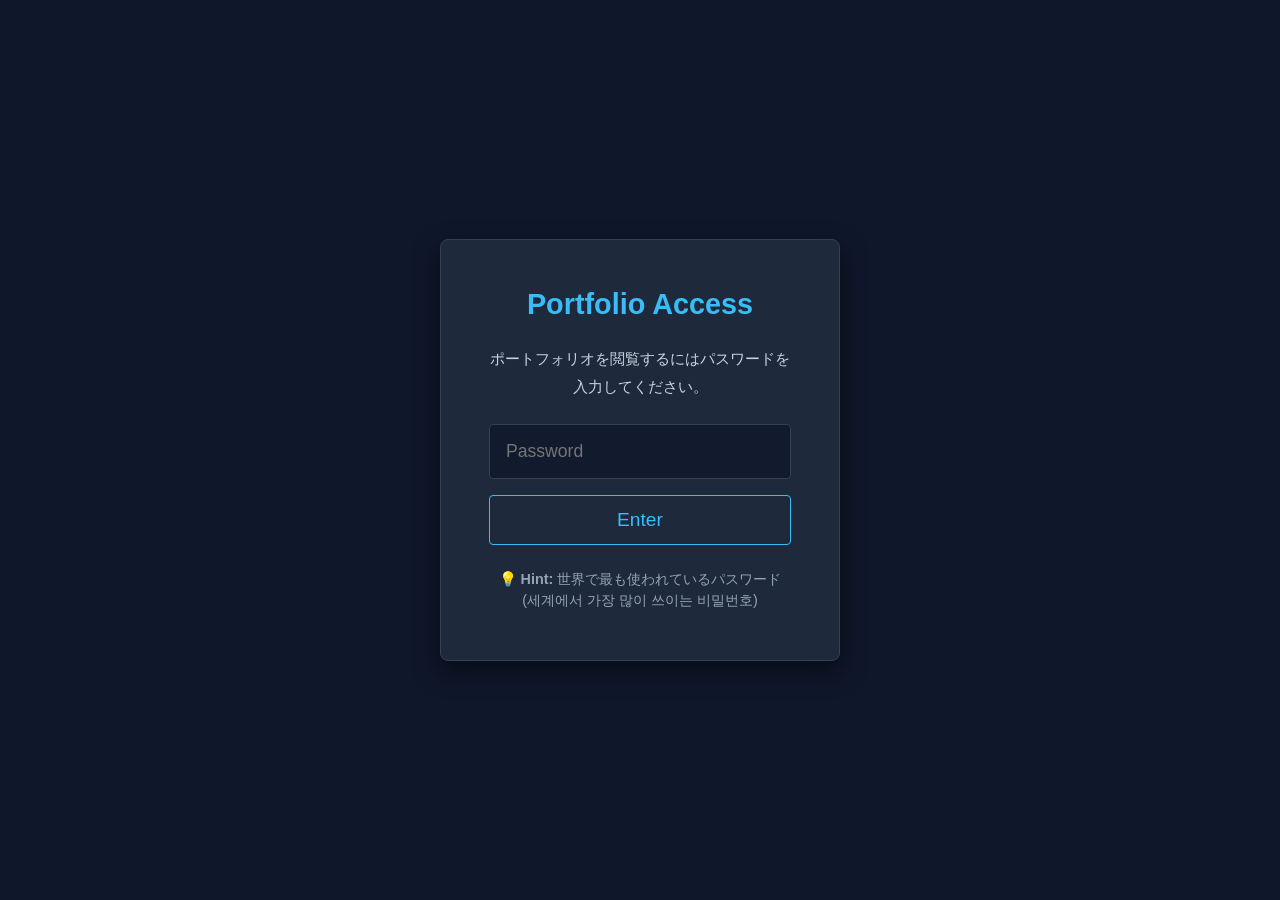
==== commit b8dd1ae1: "ver1.04 Contents Added 改善内容 - パスワード追加" ====
--- a/index.html
+++ b/index.html
@@ -53,6 +53,74 @@
             transform: translateY(-2px);
         }
 
+        /* --- Login Overlay Styles --- */
+        #login-overlay {
+            position: fixed;
+            top: 0; left: 0; width: 100%; height: 100%;
+            background-color: var(--bg-color);
+            z-index: 9999;
+            display: flex;
+            flex-direction: column;
+            align-items: center;
+            justify-content: center;
+            transition: opacity 0.5s ease-in-out;
+        }
+        
+        .login-box {
+            background-color: var(--card-bg);
+            padding: 3rem;
+            border-radius: 8px;
+            border: 1px solid var(--border-color);
+            text-align: center;
+            box-shadow: 0 10px 25px rgba(0,0,0,0.5);
+            max-width: 90%;
+            width: 400px;
+        }
+
+        .login-box h2 {
+            font-size: 1.8rem;
+            margin-bottom: 1.5rem;
+            justify-content: center;
+        }
+        .login-box h2::before { content: none; } /* 다이아몬드 아이콘 제거 */
+
+        .login-box input {
+            width: 100%;
+            padding: 1rem;
+            margin-bottom: 1rem;
+            border-radius: 4px;
+            border: 1px solid var(--border-color);
+            background-color: rgba(15, 23, 42, 0.8);
+            color: var(--text-color);
+            font-size: 1.1rem;
+            outline: none;
+        }
+        
+        .login-box input:focus {
+            border-color: var(--accent-color);
+        }
+
+        .login-box button {
+            width: 100%;
+            margin-bottom: 1.5rem;
+        }
+
+        .login-hint {
+            font-size: 0.9rem;
+            color: #94a3b8;
+            line-height: 1.5;
+        }
+
+        .error-msg {
+            color: #ef4444;
+            font-size: 0.9rem;
+            margin-top: -0.5rem;
+            margin-bottom: 1rem;
+            display: none;
+            font-weight: bold;
+        }
+
+        /* --- Slider Styles --- */
         .slider-container {
             width: 100%;
             height: 100%;
@@ -288,7 +356,7 @@
             .history-card {
                 max-height: none;
                 overflow-y: visible;
-                padding-right: 1.5rem !important; /* 모바일 우측 여백 깨짐 수정 */
+                padding-right: 1.5rem !important;
             }
 
             table, thead, tbody, th, td, tr {
@@ -319,6 +387,21 @@
     </style>
 </head>
 <body class="lang-ja">
+    
+    <div id="login-overlay">
+        <div class="login-box">
+            <h2>Portfolio Access</h2>
+            <p style="margin-bottom: 1.5rem; font-size: 0.95rem;">ポートフォリオを閲覧するにはパスワードを入力してください。</p>
+            <input type="password" id="pwdInput" placeholder="Password">
+            <p id="errorMsg" class="error-msg">ACCESS DENIED</p>
+            <button class="nav-btn" id="loginBtn">Enter</button>
+            <div class="login-hint">
+                💡 <strong>Hint:</strong> 世界で最も使われているパスワード<br>
+                (세계에서 가장 많이 쓰이는 비밀번호)
+            </div>
+        </div>
+    </div>
+
     <div class="progress-bar" id="progressBar"></div>
     
     <button id="langToggle">한국어 전환</button>
@@ -448,7 +531,7 @@
         <div class="slide">
             <div class="lang-ja">
                 <h2>Best Practice 1: クラウド資産管理システムの自社構築</h2>
-                <p>PythonとAWS APIを活用し、グループ内のマルチアカウント環境におけるクラウドリソースとリスクの統合管理を実現しました。（N社）</p>
+                <p>PythonとAWS APIを活用し、グループ内のマルチアカウント環境におけるクラウドリソースとリスクの統合管理を実現しました。</p>
                 <div class="card">
                     <table>
                         <tr>
@@ -483,7 +566,7 @@
             </div>
             <div class="lang-ko">
                 <h2>Best Practice 1: 클라우드 자산 관리 시스템 자사 구축</h2>
-                <p>Python 및 AWS API를 활용하여, 그룹 내 멀티 계정 환경의 클라우드 리소스 및 리스크를 통합 관리하는 시스템을 구축했습니다. (N사)</p>
+                <p>Python 및 AWS API를 활용하여, 그룹 내 멀티 계정 환경의 클라우드 리소스 및 리스크를 통합 관리하는 시스템을 구축했습니다. </p>
                 <div class="card">
                     <table>
                         <tr>
@@ -521,7 +604,7 @@
         <div class="slide">
             <div class="lang-ja">
                 <h2>Best Practice 2: オフィスセキュリティ点検システムの開発</h2>
-                <p>物理セキュリティ（クリアデスク等）点検のプロセスをシステム化・自動化し、手作業によるレポート作成の手間を大幅に削減しました。（N社）</p>
+                <p>物理セキュリティ（クリアデスク等）点検のプロセスをシステム化・自動化し、手作業によるレポート作成の手間を大幅に削減しました。</p>
                 <div class="card">
                     <table>
                         <tr>
@@ -551,7 +634,7 @@
             </div>
             <div class="lang-ko">
                 <h2>Best Practice 2: 오피스 보안 점검 시스템 자체 개발</h2>
-                <p>물리적 보안(클리어 데스크 등) 점검 프로세스를 전면 시스템화하여, 수작업에 의존하던 점검 및 레포트 작성 시간을 혁신적으로 단축했습니다. (N사)</p>
+                <p>물리적 보안(클리어 데스크 등) 점검 프로세스를 전면 시스템화하여, 수작업에 의존하던 점검 및 레포트 작성 시간을 혁신적으로 단축했습니다.</p>
                 <div class="card">
                     <table>
                         <tr>
@@ -825,14 +908,39 @@
     </div>
 
     <script>
-        // --- 경력 기간 자동 계산 로직 ---
+        // --- Login Authentication Logic ---
+        const loginOverlay = document.getElementById('login-overlay');
+        const pwdInput = document.getElementById('pwdInput');
+        const loginBtn = document.getElementById('loginBtn');
+        const errorMsg = document.getElementById('errorMsg');
+
+        function checkPassword() {
+            if (pwdInput.value === 'password') {
+                loginOverlay.style.opacity = '0';
+                setTimeout(() => {
+                    loginOverlay.style.display = 'none';
+                }, 500);
+            } else {
+                errorMsg.style.display = 'block';
+                pwdInput.value = '';
+                pwdInput.focus();
+            }
+        }
+
+        loginBtn.addEventListener('click', checkPassword);
+        pwdInput.addEventListener('keypress', (e) => {
+            if (e.key === 'Enter') checkPassword();
+        });
+
+
+        // --- Career Duration Calculation ---
         function calculateCareerDuration() {
             const startYear = 2017;
             const startMonth = 2; // 2월
             
             const now = new Date();
             const currentYear = now.getFullYear();
-            const currentMonth = now.getMonth() + 1; // getMonth()는 0부터 시작하므로 +1
+            const currentMonth = now.getMonth() + 1; 
             
             let years = currentYear - startYear;
             let months = currentMonth - startMonth;
@@ -853,7 +961,6 @@
             if (calcYearsKo) calcYearsKo.textContent = `약 ${years}년 이상`;
         }
         
-        // 페이지 로드 시 즉시 계산
         calculateCareerDuration();
 
         // --- Language Toggle Logic ---
@@ -909,6 +1016,9 @@
         prevBtn.addEventListener('click', prevSlide);
 
         document.addEventListener('keydown', (e) => {
+            // 패스워드 입력창에 포커스가 있을 때는 방향키로 슬라이드가 넘어가지 않도록 방어
+            if(document.activeElement === pwdInput) return;
+
             if (e.key === 'ArrowRight' || e.key === ' ') {
                 e.preventDefault();
                 nextSlide();
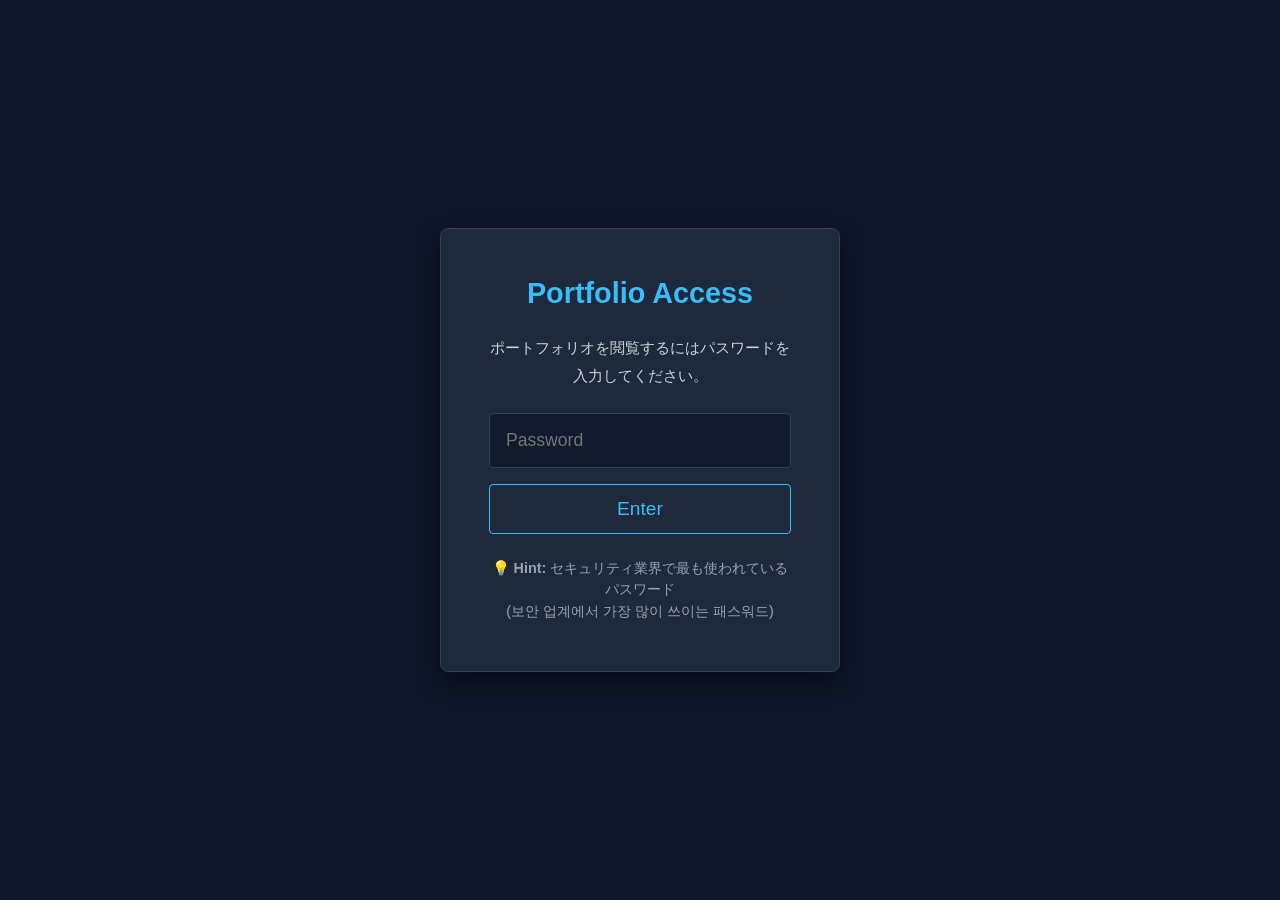
==== commit f904ace3: "Best Practice 추가: SBOM 소프트웨어 자산 관리 환경 구축" ====
--- a/index.html
+++ b/index.html
@@ -82,7 +82,7 @@
             margin-bottom: 1.5rem;
             justify-content: center;
         }
-        .login-box h2::before { content: none; } /* 다이아몬드 아이콘 제거 */
+        .login-box h2::before { content: none; } 
 
         .login-box input {
             width: 100%;
@@ -396,8 +396,8 @@
             <p id="errorMsg" class="error-msg">ACCESS DENIED</p>
             <button class="nav-btn" id="loginBtn">Enter</button>
             <div class="login-hint">
-                💡 <strong>Hint:</strong> 世界で最も使われているパスワード<br>
-                (세계에서 가장 많이 쓰이는 비밀번호)
+                💡 <strong>Hint:</strong> セキュリティ業界で最も使われているパスワード<br>
+                (보안 업계에서 가장 많이 쓰이는 패스워드)
             </div>
         </div>
     </div>
@@ -415,7 +415,7 @@
                 <div style="margin-top: 3rem; color: #94a3b8;">
                     <p>1. 自己紹介・経歴概要</p>
                     <p>2. 主要プロジェクト履歴</p>
-                    <p>3. Best Practice (5件)</p>
+                    <p>3. Best Practice (6件)</p>
                 </div>
                 <p style="margin-top: 4rem; font-style: italic; font-size: 0.9rem;">※ 画面スワイプ、または下のボタンで移動</p>
             </div>
@@ -425,7 +425,7 @@
                 <div style="margin-top: 3rem; color: #94a3b8;">
                     <p>1. 자기소개 및 경력 요약</p>
                     <p>2. 주요 프로젝트 이력</p>
-                    <p>3. Best Practice (5건)</p>
+                    <p>3. Best Practice (6건)</p>
                 </div>
                 <p style="margin-top: 4rem; font-style: italic; font-size: 0.9rem;">※ 화면을 스와이프하거나 하단 버튼으로 이동하세요.</p>
             </div>
@@ -566,7 +566,7 @@
             </div>
             <div class="lang-ko">
                 <h2>Best Practice 1: 클라우드 자산 관리 시스템 자사 구축</h2>
-                <p>Python 및 AWS API를 활용하여, 그룹 내 멀티 계정 환경의 클라우드 리소스 및 리스크를 통합 관리하는 시스템을 구축했습니다. </p>
+                <p>Python 및 AWS API를 활용하여, 그룹 내 멀티 계정 환경의 클라우드 리소스 및 리스크를 통합 관리하는 시스템을 구축했습니다.</p>
                 <div class="card">
                     <table>
                         <tr>
@@ -887,6 +887,78 @@
             </div>
         </div>
 
+        <!-- NEW SLIDE ADDED: Best Practice 6 -->
+        <div class="slide">
+            <div class="lang-ja">
+                <h2>Best Practice 6: SBOMおよび脆弱性管理の自動化パイプライン構築</h2>
+                <p>既存のクラウド資産管理システムにソフトウェア資産管理（SBOM）モジュールを追加開発し、脆弱性管理のライフサイクルを自動化しました。</p>
+                <div class="card">
+                    <table>
+                        <tr>
+                            <th>課題・背景</th>
+                            <td>新規のCVE脆弱性が発生するたびに、対象となるOSパッケージやソフトウェア（npm, pip等）のバージョン情報を特定するため、全てのサーバーへ手動でSSH接続しスクリプトを実行して結果を抽出するという、極めて非効率的な手作業が存在していました。</td>
+                        </tr>
+                        <tr>
+                            <th>技術的詳細</th>
+                            <td>
+                                <ul>
+                                    <li><strong>開発・環境:</strong> Python Flask, Shell Script, API通信</li>
+                                    <li>バックエンドから中継サーバーと連携し、物理・仮想サーバーへスクリプトを自動展開してソフトウェアのインストール状況（SBOM）を収集するパイプラインを構築しました。</li>
+                                </ul>
+                            </td>
+                        </tr>
+                        <tr>
+                            <th>主な取り組み</th>
+                            <td>
+                                <ul>
+                                    <li>収集したソフトウェアおよびバージョン情報を基に、チームメンバーが開発した分析ツールのAPIエンドポイントと連携し、CVE脆弱性の影響範囲をリアルタイムで自動分析する仕組みを実装しました。</li>
+                                    <li>影響範囲内の脆弱なサーバーに対し、業務コラボレーションツールへ対応タスクを自動登録するよう連動させました。</li>
+                                </ul>
+                            </td>
+                        </tr>
+                        <tr>
+                            <th>成果と意義</th>
+                            <td>数十〜数百台に及ぶサーバーへの手動SSH接続および点検プロセスを完全に排除し、<span class="highlight-text">脆弱性点検の業務効率を極限まで向上</span>させました。また、全サーバー資産に潜むソフトウェア・リスクの<span class="highlight-text">完全な可視性（Visibility）を確保</span>し、迅速なインシデント予防体制を確立しました。</td>
+                        </tr>
+                    </table>
+                </div>
+            </div>
+            <div class="lang-ko">
+                <h2>Best Practice 6: SBOM 및 취약점 관리 자동화 파이프라인 구축</h2>
+                <p>기존 클라우드 자산 관리 시스템에 소프트웨어 자산 관리(SBOM) 모듈을 추가 개발하여, 취약점 식별부터 대응까지의 라이프사이클을 전면 자동화했습니다.</p>
+                <div class="card">
+                    <table>
+                        <tr>
+                            <th>도입 배경</th>
+                            <td>신규 CVE 취약점 발생 시 대상이 되는 OS 패키지 및 소프트웨어(npm, pip 등)의 버전 정보를 파악하기 위해, 모든 서버에 일일이 다회차 SSH 접속을 거쳐 스크립트를 실행하고 결과를 추출해야 하는 극히 비효율적인 수동 점검 프로세스가 존재했습니다.</td>
+                        </tr>
+                        <tr>
+                            <th>기술적 상세</th>
+                            <td>
+                                <ul>
+                                    <li><strong>개발 환경:</strong> Python Flask, Shell Script, API 통신</li>
+                                    <li>백엔드 단에서 중계 서버와 연동하여 물리 및 가상 서버에 스크립트를 자동 배포하고, 소프트웨어 설치 현황(SBOM) 데이터를 수집하는 파이프라인을 구축했습니다.</li>
+                                </ul>
+                            </td>
+                        </tr>
+                        <tr>
+                            <th>주요 수행 내역</th>
+                            <td>
+                                <ul>
+                                    <li>수집된 소프트웨어 및 버전 데이터를 팀원이 구축한 분석 툴의 API 엔드포인트와 연동하여, 신규 CVE 취약점의 영향 범위를 실시간으로 자동 분석하도록 구성했습니다.</li>
+                                    <li>영향 범위 내로 식별된 취약 서버에 대해서는 사내 업무 협업 툴의 취약점 조치 태스크(Task)로 자동 등록되도록 연계했습니다.</li>
+                                </ul>
+                            </td>
+                        </tr>
+                        <tr>
+                            <th>성과 및 의의</th>
+                            <td>수십~수백 대의 서버에 대한 수동 SSH 접속 및 스크립트 실행 과정을 완벽히 제거하여 <span class="highlight-text">취약점 점검 업무 효율성을 극대화</span>했습니다. 또한 전체 서버 자산의 소프트웨어 리스크에 대한 실시간 <span class="highlight-text">가시성(Visibility)을 확보</span>하여 신속한 침해 예방 체계를 완성했습니다.</td>
+                        </tr>
+                    </table>
+                </div>
+            </div>
+        </div>
+
         <div class="slide" style="align-items: center; text-align: center; justify-content: center;">
             <div class="lang-ja">
                 <h1 style="border: none; margin-bottom: 2rem;">お忙しい中、<br>お読みいただきありがとうございました</h1>
@@ -915,7 +987,7 @@
         const errorMsg = document.getElementById('errorMsg');
 
         function checkPassword() {
-            if (pwdInput.value === 'password') {
+            if (pwdInput.value === 'qwer1234!') {
                 loginOverlay.style.opacity = '0';
                 setTimeout(() => {
                     loginOverlay.style.display = 'none';
